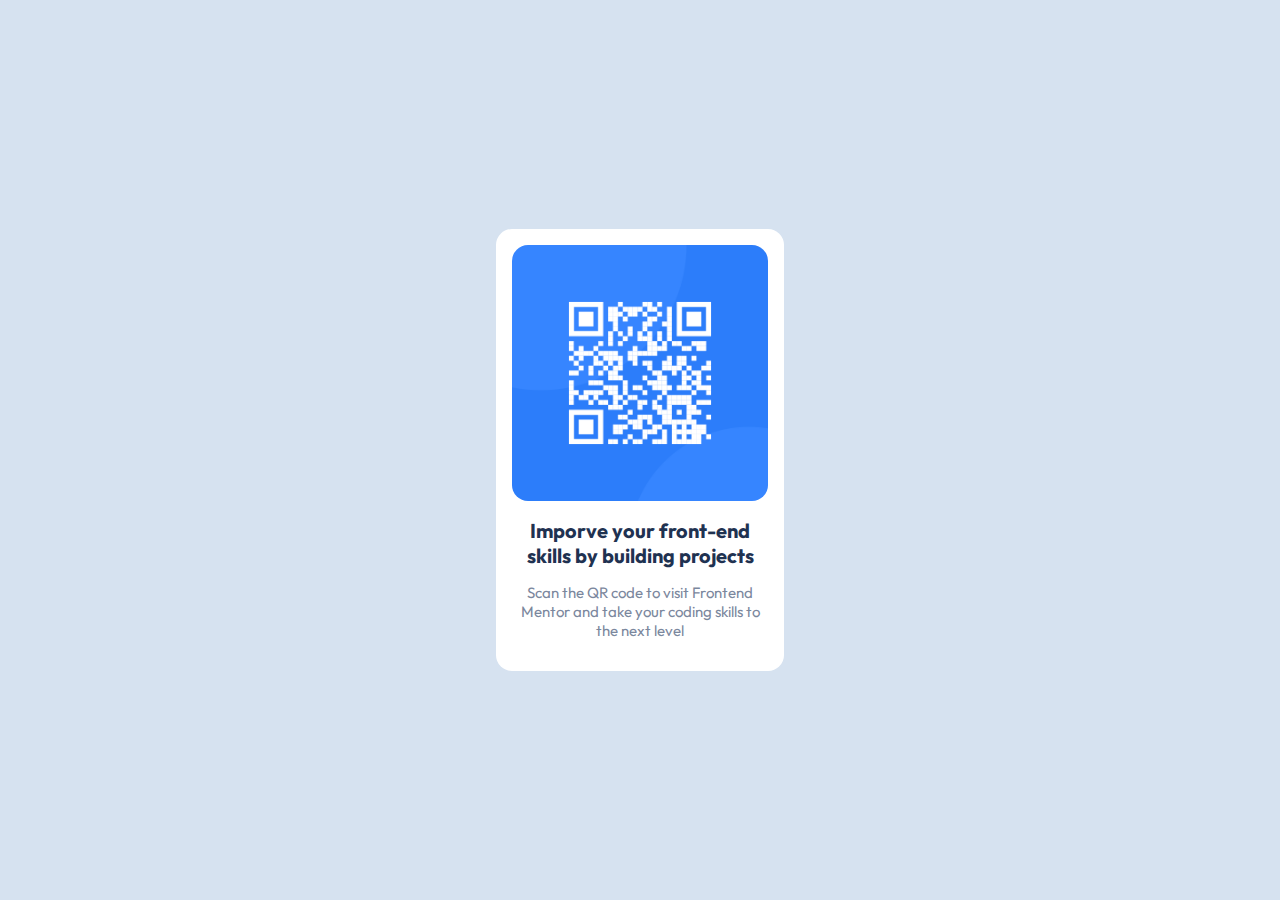
==== index.html @ 6713c48c "move file index" ====
<!DOCTYPE html>
<html lang="en">
  <head>
    <meta charset="UTF-8" />
    <meta name="viewport" content="width=device-width, initial-scale=1.0" />
    <!-- displays site properly based on user's device -->

    <link
      rel="icon"
      type="image/png"
      sizes="32x32"
      href="./qr-code-component-main/qr-code-component-main/images/favicon-32x32.png"
    />

    <title>Frontend Mentor | QR code component</title>

    <!-- font -->
    <link rel="preconnect" href="https://fonts.googleapis.com" />
    <link rel="preconnect" href="https://fonts.gstatic.com" crossorigin />
    <link
      href="https://fonts.googleapis.com/css2?family=Outfit:wght@100..900&display=swap"
      rel="stylesheet"
    />

    <!-- Feel free to remove these styles or customise in your own stylesheet 👍 -->
    <link
      rel="stylesheet"
      href="./qr-code-component-main/qr-code-component-main/style.css"
    />
  </head>
  <body>
    <div class="container">
      <img
        src="./qr-code-component-main/qr-code-component-main/images/image-qr-code.png"
        alt=""
      />
      <h1>Imporve your front-end skills by building projects</h1>
      <p>
        Scan the QR code to visit Frontend Mentor and take your coding skills to
        the next level
      </p>
    </div>
  </body>
</html>
---- qr-code-component-main/qr-code-component-main/style.css ----
html,
body {
  background-color: hsl(212, 45%, 89%);
  font-family: "Outfit", sans-serif;
  height: 100%;
  margin: auto;
  display: flex;
}

.container {
  background-color: hsl(0, 0%, 100%);
  width: 16rem;
  padding: 1rem;
  text-align: center;
  margin: auto;
  border-radius: 1rem;
}

.container img {
  border-radius: 1rem;
  width: 100%;
  height: 50%;
}

.container h1 {
  font-size: 20px;
  color: hsl(218, 44%, 22%);
}

.container p {
  font-size: 15px;
  color: hsl(220, 15%, 55%);
}
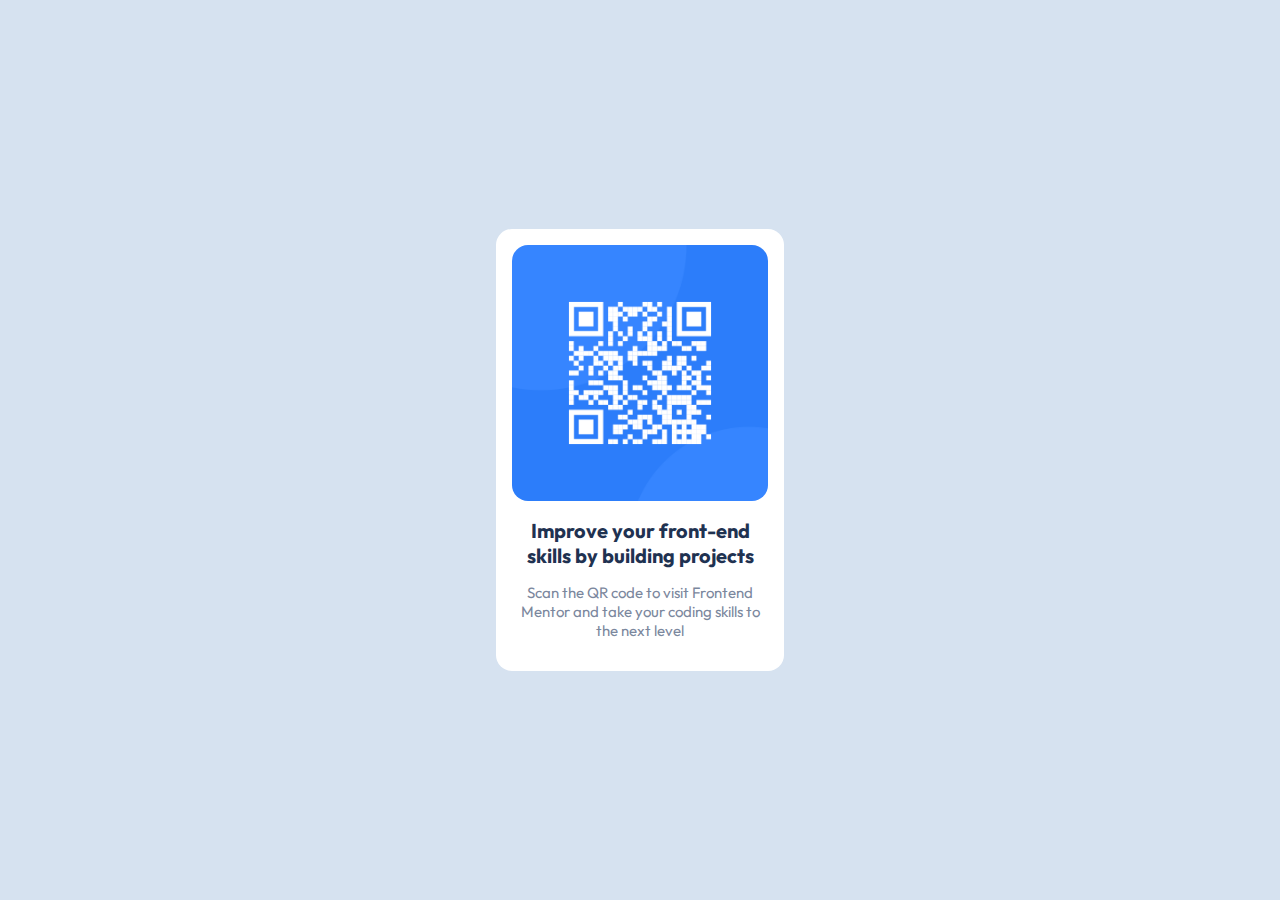
==== commit b91d9c1f: "add main landmark" ====
--- a/index.html
+++ b/index.html
@@ -29,16 +29,16 @@
     />
   </head>
   <body>
-    <div class="container">
+    <main class="container">
       <img
         src="./qr-code-component-main/qr-code-component-main/images/image-qr-code.png"
         alt=""
       />
-      <h1>Imporve your front-end skills by building projects</h1>
+      <h1>Improve your front-end skills by building projects</h1>
       <p>
         Scan the QR code to visit Frontend Mentor and take your coding skills to
         the next level
       </p>
-    </div>
+    </main>
   </body>
 </html>
